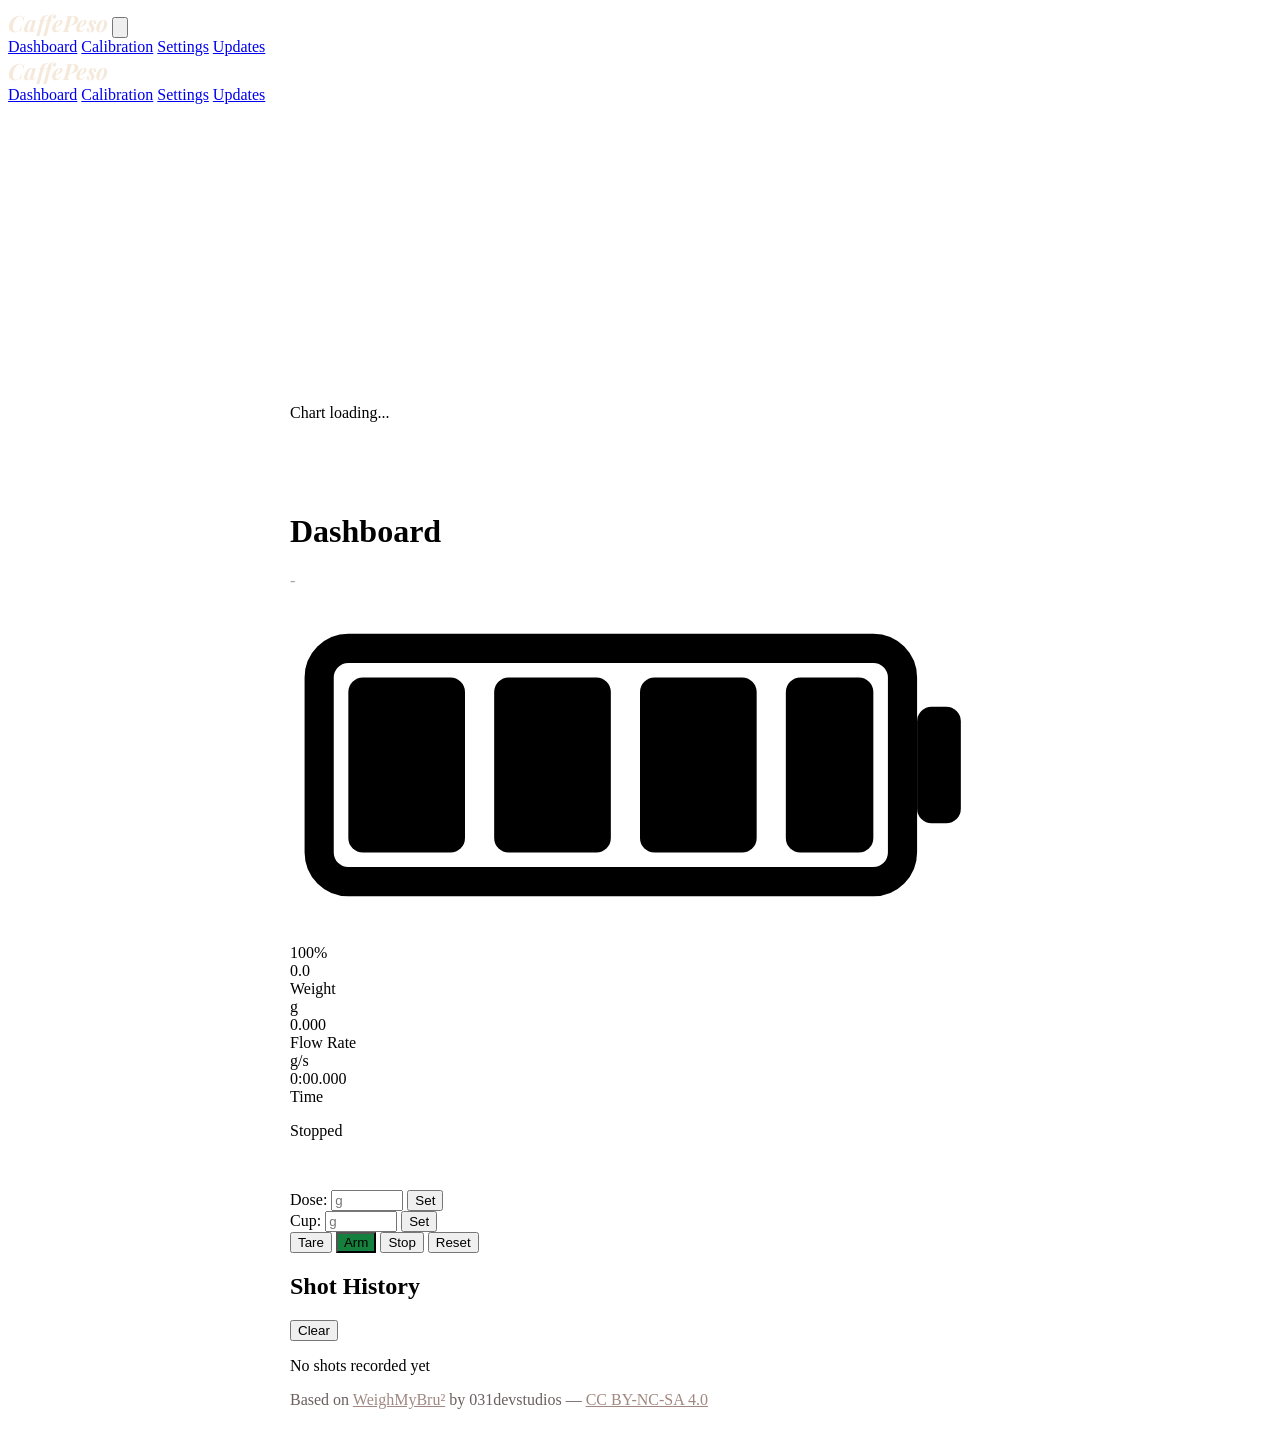
==== data/index.html @ 2f8da160 "Revert service worker — breaks PWA install over HTTP Service worker registration fails silently over" ====
<!DOCTYPE html>
<html lang="en" class="dark">
<head>
  <meta charset="UTF-8">
  <meta name="viewport" content="width=device-width, initial-scale=1" />
  <title>CaffePeso</title>
  <link rel="icon" type="image/png" href="/favicon.png">
  <link rel="manifest" href="/manifest.json">
  <meta name="theme-color" content="#197C28">
  <meta name="apple-mobile-web-app-capable" content="yes">
  <meta name="apple-mobile-web-app-status-bar-style" content="black-translucent">
  <meta name="apple-mobile-web-app-title" content="CaffePeso">
  <link rel="apple-touch-icon" href="/icon-maskable.png">
  <link rel="stylesheet" href="/output.css">
  <script src="/js/alpine.min.js" defer></script>
  <script src="/chart.min.js"></script>
  <link rel="stylesheet" href="/css/all.min.css">
  <link rel="stylesheet" href="/css/theme.css">
  <link rel="preconnect" href="https://fonts.googleapis.com" crossorigin>
  <link href="https://fonts.googleapis.com/css2?family=Playfair+Display:ital,wght@1,700&display=swap" rel="stylesheet" media="print" onload="this.media='all'">
  <style>
    .caffepeso-title {
      font-family: 'Playfair Display', serif;
      font-size: clamp(1rem, 2.5vmin, 1.8rem);
      font-weight: 700;
      font-style: italic;
      color: #f5e9dc;
      text-decoration: none;
    }
  </style>

  <!-- RESPONSIVE LAYOUT CSS -->
  <style>
    html, body { overflow-x: hidden; max-width: 100%; }
    /* Desktop: Your exact pixel control (768px and up) */
    @media (min-width: 768px) {
      .graph-container-responsive {
        width: 700px !important;
        height: 300px !important;
        margin: 20px auto 0 auto !important;
      }
      .dashboard-container-responsive {
        width: 700px !important;
        margin: 8px auto 0 auto !important;
      }
      .graph-canvas-responsive {
        width: 660px !important;
        height: 260px !important;
      }
    }
    
    /* Push content below the fixed mobile nav bar */
    @media (max-width: 767px) {
      .content-wrapper {
        padding-top: 60px;
      }
    }

    /* Mobile: all screens under 768px (phones + tablets in portrait) */
    @media (max-width: 767px) {
      .graph-container-responsive {
        width: 95% !important;
        height: 220px !important;
        margin: 0 auto !important;
        padding: 12px !important;
      }
      .dashboard-container-responsive {
        width: 95% !important;
        margin: 8px auto 0 auto !important;
        padding: 12px !important;
      }
      .graph-canvas-responsive {
        width: 100% !important;
        height: 180px !important;
      }
    }
    
    /* Mobile Landscape */
    @media (max-width: 767px) and (orientation: landscape) {
      .graph-container-responsive {
        width: 90% !important;
        height: 180px !important;
        margin: 0 auto !important;
      }
      .graph-canvas-responsive {
        width: 100% !important;
        max-width: 420px !important;
        height: 160px !important; /* Taller canvas for landscape */
      }
      .dashboard-container-responsive {
        padding: 10px !important; /* Reduced padding to save space */
      }
    }
  </style>
  <style>
    #toast { transition: opacity 0.3s ease; }
    #shotTable th, #shotTable td { text-align: right; padding: 4px 6px; }
    #shotTable th:first-child, #shotTable td:first-child { text-align: left; }
  </style>
</head>
<body class="bg-black-background text-white font-sans min-h-screen">
  <div id="toast" style="position:fixed;bottom:1.5rem;left:50%;transform:translateX(-50%);opacity:0;pointer-events:none;z-index:9999;"
       class="bg-gray-700 text-white text-sm px-5 py-2 rounded-full shadow-lg"></div>

  <!-- Mobile Navigation (Hidden by default, shown on mobile) -->
  <div @click.away="open = false" class="md:hidden fixed top-0 left-0 right-0 z-50 bg-black-discord" x-data="{ open: false }">
    <div class="flex justify-between items-center px-4 py-3">
      <a href="#" class="caffepeso-title">CaffePeso</a>
      <button class="focus:outline-none" @click="open = !open">
        <svg fill="currentColor" viewBox="0 0 20 20" class="w-6 h-6">
          <path x-show="!open" fill-rule="evenodd" d="M3 5a1 1 0 011-1h12a1 1 0 110 2H4a1 1 0 01-1-1zM3 10a1 1 0 011-1h12a1 1 0 110 2H4a1 1 0 01-1-1zM9 15a1 1 0 011-1h6a1 1 0 110 2h-6a1 1 0 01-1-1z" clip-rule="evenodd"></path>
          <path x-show="open" fill-rule="evenodd" d="M4.293 4.293a1 1 0 011.414 0L10 8.586l4.293-4.293a1 1 0 111.414 1.414L11.414 10l4.293 4.293a1 1 0 01-1.414 1.414L10 11.414l-4.293 4.293a1 1 0 01-1.414-1.414L8.586 10 4.293 5.707a1 1 0 010-1.414z" clip-rule="evenodd"></path>
        </svg>
      </button>
    </div>
    <nav :class="{'block': open, 'hidden': !open}" class="px-4 pb-4 bg-black-discord">
      <a class="block px-4 py-2 mt-2 text-sm font-semibold text-stone-50 bg-black-select rounded-lg" href="/"><i class="fa fa-tachometer mr-2" style="color: rgb(71, 168, 100);"></i>Dashboard</a>
      <a class="block px-4 py-2 mt-2 text-sm font-semibold text-gray-400 bg-transparent rounded-lg hover:text-stone-50 hover:bg-black-hover" href="/calibration.html"><i class="fa fa-balance-scale mr-2" style="color: rgb(71, 168, 100);"></i>Calibration</a>
      <a class="block px-4 py-2 mt-2 text-sm font-semibold text-gray-400 bg-transparent rounded-lg hover:text-stone-50 hover:bg-black-hover" href="/settings.html"><i class="fa fa-cogs mr-2" style="color: rgb(71, 168, 100);"></i>Settings</a>
      <a class="block px-4 py-2 mt-2 text-sm font-semibold text-gray-400 bg-transparent rounded-lg hover:text-stone-50 hover:bg-black-hover" href="/updates.html"><i class="fa fa-upload mr-2" style="color: rgb(71, 168, 100);"></i>Updates</a>
    </nav>
  </div>

  <!-- Desktop Navigation (Fixed sidebar) -->
  <div class="hidden md:flex md:flex-col md:w-64 md:fixed md:left-0 md:top-0 md:h-full bg-black-discord">
    <div class="px-8 py-4">
      <a href="#" class="caffepeso-title">CaffePeso</a>
    </div>
    <nav class="flex-grow px-4 pb-4">
      <a class="block px-4 py-2 mt-2 text-sm font-semibold text-stone-50 bg-black-select rounded-lg" href="/"><i class="fa fa-tachometer mr-2" style="color: rgb(71, 168, 100);"></i>Dashboard</a>
      <a class="block px-4 py-2 mt-2 text-sm font-semibold text-gray-400 bg-transparent rounded-lg hover:text-stone-50 hover:bg-black-hover" href="/calibration.html"><i class="fa fa-balance-scale mr-2" style="color: rgb(71, 168, 100);"></i>Calibration</a>
      <a class="block px-4 py-2 mt-2 text-sm font-semibold text-gray-400 bg-transparent rounded-lg hover:text-stone-50 hover:bg-black-hover" href="/settings.html"><i class="fa fa-cogs mr-2" style="color: rgb(71, 168, 100);"></i>Settings</a>
      <a class="block px-4 py-2 mt-2 text-sm font-semibold text-gray-400 bg-transparent rounded-lg hover:text-stone-50 hover:bg-black-hover" href="/updates.html"><i class="fa fa-upload mr-2" style="color: rgb(71, 168, 100);"></i>Updates</a>
    </nav>
  </div>

  <!-- Content Layout - Graph Above Main Container -->
  <div class="flex flex-col content-wrapper">
    <!-- GRAPH CONTAINER - RESPONSIVE DESIGN -->
    <!-- Desktop: 400px×250px | Tablet: 350px×220px | Mobile: 95%×200px -->
    <div style="width: 400px; height: 250px; padding: 20px; margin: 20px auto 0 280px;" class="graph-container-responsive bg-black-select rounded-xl">
      <div style="width: 100%; height: 100%;" class="bg-gray-900 rounded-lg">
        <!-- GRAPH CANVAS - RESPONSIVE SIZING -->
        <!-- Desktop: 360×210px | Tablet: 310×180px | Mobile: 280×170px -->
        <canvas id="weightFlowChart" width="360" height="210" class="graph-canvas-responsive" style="display: block !important; margin: auto; border: none !important; outline: none !important;"></canvas>
        <div id="chartError" class="hidden text-center text-gray-400 text-sm pt-32">
          Chart loading...
        </div>
      </div>
    </div>
    <!-- DASHBOARD CONTAINER - RESPONSIVE DESIGN -->
    <!-- Desktop: 700px | Tablet: 90% | Mobile: 95% -->
    <div style="width: 700px; padding: 20px; margin: 8px auto 0 280px;" class="dashboard-container-responsive bg-black-select rounded-xl space-y-4">
    <!-- Header with Title and Icons -->
    <div class="flex justify-between items-center">
      <h1 class="text-xl font-semibold">Dashboard</h1>
      <div class="flex items-center" style="gap: 12px;">
        <!-- WiFi signal strength indicator -->
        <div id="wifiStatus" class="flex items-center" title="WiFi Signal Strength">
          <i id="wifiIcon" class="fa fa-wifi" style="font-size: 14px; color: #9ca3af;"></i>
          <span id="wifiSignalText" class="text-xs ml-1" style="color: #9ca3af;">-</span>
        </div>
        <!-- Bluetooth signal strength indicator -->
        <div id="bluetoothSignalStatus" class="flex items-center" title="Bluetooth Connection Status">
          <i id="bluetoothIcon" class="fa fa-bluetooth" style="font-size: 14px; color: #9ca3af;"></i>
        </div>
        <!-- Scale connection status -->
        <div class="flex items-center" title="Scale Status">
          <i id="scaleStatus" class="fa fa-balance-scale" style="font-size: 14px; color: #22c55e;"></i>
        </div>
        <!-- Phone-style battery indicator -->
        <div id="batteryStatus" class="flex items-center space-x-1">
          <!-- Battery icon with Font Awesome as backup -->
          <i class="fa fa-battery-three-quarters" id="batteryIconFA" style="font-size: 14px; color: #22c55e; display: none;"></i>
          <!-- Custom SVG battery icon (primary) -->
          <svg class="w-6 h-3" viewBox="0 0 24 12" fill="none">
            <!-- Battery body -->
            <rect x="1" y="2" width="20" height="8" rx="1" stroke="currentColor" stroke-width="1" fill="none"/>
            <!-- Battery tip -->
            <rect x="21.5" y="4" width="1.5" height="4" rx="0.5" fill="currentColor"/>
            <!-- Battery segments (filled based on battery level) -->
            <rect id="batterySegment1" x="2" y="3" width="4" height="6" rx="0.5" fill="currentColor"/>
            <rect id="batterySegment2" x="7" y="3" width="4" height="6" rx="0.5" fill="currentColor"/>
            <rect id="batterySegment3" x="12" y="3" width="4" height="6" rx="0.5" fill="currentColor"/>
            <rect id="batterySegment4" x="17" y="3" width="3" height="6" rx="0.5" fill="currentColor"/>
          </svg>
          <span id="batteryPercentage" class="text-sm font-medium">100%</span>
        </div>
      </div>
    </div>

    <!-- Compact Metrics Grid -->
    <div class="grid grid-cols-3 text-center text-base font-medium">
      <div>
        <div id="weight" class="text-2xl font-bold">0.0</div>
        <div class="text-xs text-gray-300">Weight<br/><span class="text-xs">g</span></div>
      </div>
      <div>
        <div id="flowrate" class="text-2xl font-bold">0.000</div>
        <div class="text-xs text-gray-300">Flow Rate<br/><span class="text-xs">g/s</span></div>
      </div>
      <div>
        <div id="timer" class="text-2xl font-bold">0:00.000</div>
        <div class="text-xs text-gray-300">Time</div>
      </div>
    </div>

    <!-- Timer Status -->
    <div class="text-center">
      <p class="text-sm text-gray-400" id="timerStatus">Stopped</p>
      <p class="text-sm text-amber-400 font-semibold" id="armedIndicator" style="display:none;">&#9679; Armed — waiting for drip</p>
      <p class="text-sm text-blue-400" id="avgFlowRate" style="display: none;"></p>
      <p class="text-sm text-green-400" id="brewRatio" style="visibility: hidden;">&nbsp;</p>
    </div>

    <!-- Dose entry -->
    <div class="flex items-center gap-2 justify-center">
      <label class="text-sm text-gray-400">Dose:</label>
      <input type="number" id="doseInput" step="0.1" min="0" max="100" placeholder="g"
             class="w-20 px-2 py-1 rounded text-black text-sm" />
      <button onclick="saveDose()" class="bg-gray-600 hover:bg-button-green active:bg-green-900 text-white px-3 py-1 rounded text-sm">Set</button>
      <span id="doseMessage" class="text-xs text-green-400"></span>
    </div>
    <p id="doseHint" class="text-xs text-amber-400 text-center mt-1" style="display:none;">Set dose for live ratio &amp; shot history</p>

    <!-- Cup weight entry (for auto re-arm) -->
    <div class="flex items-center gap-2 justify-center mt-1">
      <label class="text-sm text-gray-400">Cup:</label>
      <input type="number" id="cupWeightInput" step="0.1" min="5" max="500" placeholder="g"
             class="w-20 px-2 py-1 rounded text-black text-sm" />
      <button onclick="saveCupWeight()" class="bg-gray-600 hover:bg-button-green active:bg-green-900 text-white px-3 py-1 rounded text-sm">Set</button>
      <span id="cupWeightMessage" class="text-xs text-green-400"></span>
    </div>
    <p id="cupWeightHint" class="text-xs text-amber-400 text-center mt-1" style="display:none;">Set cup weight to enable auto re-arm</p>

    <!-- Action Buttons -->
    <div class="grid grid-cols-2 gap-2 mt-2">
      <button onclick="tareScale()" class="bg-gray-700 hover:bg-gray-600 py-2 rounded-lg text-sm font-semibold">
        Tare
      </button>
      <button id="armBtn" onclick="toggleArm()" class="text-white font-bold py-2 rounded-lg text-sm" style="background:#15803d;">
        Arm
      </button>
      <button onclick="stopTimer()" class="bg-red-600 hover:bg-red-700 text-white font-bold py-2 rounded-lg text-sm">
        <i class="fa fa-stop mr-1"></i>Stop
      </button>
      <button onclick="resetTimer()" class="bg-yellow-600 hover:bg-yellow-700 text-white font-bold py-2 rounded-lg text-sm">
        <i class="fa fa-undo mr-1"></i>Reset
      </button>
    </div>

    <!-- Shot History -->
    <div class="mt-4">
      <div class="flex justify-between items-center mb-2">
        <h2 class="text-sm font-semibold text-gray-300">Shot History</h2>
        <button onclick="clearShotHistory()" class="text-xs text-gray-500 hover:text-red-400">Clear</button>
      </div>
      <div id="shotHistoryContainer">
        <p class="text-xs text-gray-500 text-center" id="noShotsMsg">No shots recorded yet</p>
        <table id="shotTable" class="w-full text-xs" style="display:none; border-collapse:collapse;">
          <thead>
            <tr class="text-gray-400 border-b border-gray-700">
              <th class="py-1 text-left">#</th>
              <th class="py-1 text-right">Dose</th>
              <th class="py-1 text-right">Yield</th>
              <th class="py-1 text-right">Time</th>
              <th class="py-1 text-right">Ratio</th>
            </tr>
          </thead>
          <tbody id="shotTableBody"></tbody>
        </table>
      </div>
    </div>
    
    <!-- Status -->
    <div class="text-center">
    </div>
    <p class="text-center text-xs mt-2 mb-2" style="color:#6b5f5f;">Based on <a href="https://github.com/031devstudios/weighmybru2" style="color:#a08880;">WeighMyBru²</a> by 031devstudios &mdash; <a href="https://creativecommons.org/licenses/by-nc-sa/4.0/" style="color:#a08880;">CC BY-NC-SA 4.0</a></p>
  </div>
  </div>

<script>
  let decimalPlaces = 1;

  // Load persisted dose weight on startup
  fetch('/api/dose').then(r => r.json()).then(d => {
    if (d.dose_weight > 0) {
      document.getElementById('doseInput').value = d.dose_weight;
    } else {
      document.getElementById('doseHint').style.display = 'block';
    }
  }).catch(() => {});

  // Load persisted cup weight on startup
  fetch('/api/cup-weight').then(r => r.json()).then(d => {
    if (d.cup_weight > 0) {
      document.getElementById('cupWeightInput').value = d.cup_weight;
    } else {
      document.getElementById('cupWeightHint').style.display = 'block';
    }
  }).catch(() => {});

  async function saveCupWeight() {
    const val = document.getElementById('cupWeightInput').value;
    const msg = document.getElementById('cupWeightMessage');
    try {
      await fetch('/api/cup-weight', { method: 'POST',
        headers: {'Content-Type': 'application/x-www-form-urlencoded'},
        body: 'weight=' + val });
      msg.textContent = '✓';
      document.getElementById('cupWeightHint').style.display = parseFloat(val) > 0 ? 'none' : 'block';
      setTimeout(() => { msg.textContent = ''; }, 2000);
    } catch(e) { msg.textContent = '✗'; }
  }

  async function toggleArm() {
    const btn = document.getElementById('armBtn');
    const armed = btn.dataset.armed === 'true';
    await fetch(armed ? '/api/disarm' : '/api/arm', { method: 'POST' }).catch(() => {});
  }

  async function saveDose() {
    const val = document.getElementById('doseInput').value;
    const msg = document.getElementById('doseMessage');
    try {
      await fetch('/api/dose', { method: 'POST',
        headers: {'Content-Type': 'application/x-www-form-urlencoded'},
        body: 'dose_weight=' + val });
      msg.textContent = '✓';
      document.getElementById('doseHint').style.display = parseFloat(val) > 0 ? 'none' : 'block';
      setTimeout(() => { msg.textContent = ''; }, 2000);
    } catch(e) { msg.textContent = '✗'; }
  }
  
  // Chart.js configuration and data
  let weightFlowChart;
  let chartData = {
    weight: [],
    flowrate: [],
    time: []
  };
  let maxDataPoints = 1200; // Keep last 1200 data points (2 minutes at 10Hz)
  
  // Graph recording control - follows timer state
  let isGraphRecording = false;
  
  // Initialize Chart.js when page loads
  function initializeChart() {
    console.log('Initializing chart...');
    
    // Check if Chart.js is loaded
    if (typeof Chart === 'undefined') {
      console.error('Chart.js not loaded!');
      return;
    }
    
    const canvas = document.getElementById('weightFlowChart');
    if (!canvas) {
      console.error('Chart canvas not found!');
      return;
    }
    
    console.log('Canvas found, creating chart...');
    const ctx = canvas.getContext('2d');
    
    try {
      weightFlowChart = new Chart(ctx, {
      type: 'line',
      data: {
        labels: [], // Time labels
        datasets: [{
          label: 'Weight (g)',
          data: [],
          borderColor: '#22c55e', // Green for weight
          backgroundColor: 'rgba(34, 197, 94, 0.1)',
          borderWidth: 2,
          fill: false,
          yAxisID: 'y',
          pointRadius: 0, // No points for smoother look
          tension: 0.1 // Slight curve for smooth line
        }, {
          label: 'Flow Rate (g/s)',
          data: [],
          borderColor: '#3b82f6', // Blue for flow rate
          backgroundColor: 'rgba(59, 130, 246, 0.1)',
          borderWidth: 2,
          fill: false,
          yAxisID: 'y1',
          pointRadius: 0, // No points for smoother look
          tension: 0.1 // Slight curve for smooth line
        }]
      },
      options: {
        responsive: false,
        maintainAspectRatio: false,
        layout: {
          padding: 5
        },
        interaction: {
          intersect: false,
          mode: 'index'
        },
        plugins: {
          legend: {
            display: true,
            position: 'top',
            labels: {
              color: '#d1d5db', // Light gray text
              font: {
                size: 14,
                weight: 'bold'
              },
              usePointStyle: true,
              pointStyle: 'line',
              padding: 20
            }
          },
          tooltip: {
            backgroundColor: 'rgba(0, 0, 0, 0.8)',
            titleColor: '#ffffff',
            bodyColor: '#ffffff',
            borderColor: '#374151',
            borderWidth: 1
          }
        },
        scales: {
          x: {
            display: true,
            title: {
              display: false
            },
            grid: {
              color: '#374151'
            },
            ticks: {
              color: '#9ca3af',
              font: {
                size: 12
              },
              maxTicksLimit: 10
            }
          },
          y: {
            type: 'linear',
            display: true,
            position: 'left',
            title: {
              display: true,
              text: 'Weight (g)',
              color: '#22c55e',
              font: {
                size: 14,
                weight: 'bold'
              }
            },
            grid: {
              color: '#374151'
            },
            ticks: {
              color: '#22c55e',
              font: {
                size: 12,
                weight: 'bold'
              }
            }
          },
          y1: {
            type: 'linear',
            display: true,
            position: 'right',
            title: {
              display: true,
              text: 'Flow Rate (g/s)',
              color: '#3b82f6',  
              font: {
                size: 14,
                weight: 'bold'
              }
            },
            grid: {
              drawOnChartArea: false
            },
            ticks: {
              color: '#3b82f6',
              font: {
                size: 12,
                weight: 'bold'
              }
            }
          }
        },
        animation: {
          duration: 0 // Disable animations for real-time updates
        }
      }
    });
    
    // Responsive canvas sizing function - simplified to work with CSS
    function updateCanvasSize() {
      const canvas = document.getElementById('weightFlowChart');
      if (!canvas) return;
      
      const screenWidth = window.innerWidth;
      
      // Force chart to resize and let CSS handle the container sizing
      if (weightFlowChart) {
        weightFlowChart.resize();
        console.log('Chart resized for screen width:', screenWidth);
      }
    }
    
    // Force chart to use container size and setup responsive behavior
    if (weightFlowChart) {
      setTimeout(() => {
        updateCanvasSize();
        
        // Listen for multiple resize and orientation events
        window.addEventListener('resize', () => {
          console.log('Window resize detected');
          setTimeout(updateCanvasSize, 100); // Small delay for orientation changes
        });
        
        // Listen specifically for orientation changes
        window.addEventListener('orientationchange', () => {
          console.log('Orientation change detected');
          setTimeout(updateCanvasSize, 200); // Longer delay for orientation
        });
        
        // Screen orientation API if available
        if (screen.orientation) {
          screen.orientation.addEventListener('change', () => {
            console.log('Screen orientation API change detected');
            setTimeout(updateCanvasSize, 200);
          });
        }
        
      }, 100);
    }
    
    console.log('Chart created successfully!');
    } catch (error) {
      console.error('Error creating chart:', error);
    }
  }
  
  // Try to initialize chart when DOM is ready
  document.addEventListener('DOMContentLoaded', initializeChart);
  
  // Fallback: try again after a short delay if first attempt fails
  setTimeout(function() {
    if (!weightFlowChart) {
      console.log('Chart not initialized, trying again...');
      initializeChart();
    }
  }, 1000);
  
  // Show error if chart still not working after 3 seconds
  setTimeout(function() {
    if (!weightFlowChart) {
      console.error('Chart failed to initialize after multiple attempts');
      const errorDiv = document.getElementById('chartError');
      if (errorDiv) {
        errorDiv.textContent = 'Chart loading failed. Check console for errors.';
        errorDiv.classList.remove('hidden');
        document.getElementById('weightFlowChart').style.display = 'none';
      }
    }
  }, 3000);
  
  // Function to clear chart data
  function clearChartData() {
    try {
      // Clear all data arrays
      chartData.weight = [];
      chartData.flowrate = [];
      chartData.time = [];
      
      // Update chart to show empty state
      if (weightFlowChart) {
        weightFlowChart.data.labels = [];
        weightFlowChart.data.datasets[0].data = [];
        weightFlowChart.data.datasets[1].data = [];
        weightFlowChart.update('none');
        console.log('Chart data cleared');
      }
    } catch (error) {
      console.error('Error clearing chart data:', error);
    }
  }
  
  // Function to add data to chart
  function addChartData(weight, flowrate, timestamp) {
    // Only add data to chart if graph is recording (timer is running)
    if (!isGraphRecording) {
      return; // Exit early if not recording
    }
    
    try {
      const timeLabel = new Date(timestamp).toLocaleTimeString('en-US', { 
        hour12: false, 
        minute: '2-digit', 
        second: '2-digit' 
      });
      
      // Add new data
      chartData.weight.push(weight);
      chartData.flowrate.push(flowrate);
      chartData.time.push(timeLabel);
      
      // Remove old data if we have too many points
      if (chartData.weight.length > maxDataPoints) {
        chartData.weight.shift();
        chartData.flowrate.shift();
        chartData.time.shift();
      }
      
      // Update chart
      if (weightFlowChart) {
        weightFlowChart.data.labels = [...chartData.time];
        weightFlowChart.data.datasets[0].data = [...chartData.weight];
        weightFlowChart.data.datasets[1].data = [...chartData.flowrate];
        weightFlowChart.update('none'); // No animation for smooth real-time updates
      } else {
        console.log('Chart not initialized yet, data:', weight, flowrate);
      }
    } catch (error) {
      console.error('Error updating chart data:', error);
    }
  }

  function showToast(msg, duration = 2000) {
    const t = document.getElementById('toast');
    t.textContent = msg;
    t.style.opacity = '1';
    clearTimeout(t._timer);
    t._timer = setTimeout(() => { t.style.opacity = '0'; }, duration);
  }

  function tareScale() {
    fetch('/api/tare', { method: 'POST' })
      .then(response => response.text())
      .then(() => {
        showToast('Scale tared');
        document.getElementById('avgFlowRate').style.display = 'none';
      })
      .catch(() => showToast('Tare failed'));
  }

  function startTimer() {
    fetch('/api/timer/start', { method: 'POST' })
      .then(response => response.text())
      .then(data => {
        console.log("Timer started:", data);
        // Start graph recording when timer starts
        isGraphRecording = true;
        console.log("Graph recording started");
      })
      .catch(err => console.error("Timer start failed:", err));
  }

  function stopTimer() {
    fetch('/api/timer/stop', { method: 'POST' })
      .then(response => response.text())
      .then(data => {
        console.log("Timer stopped:", data);
        // Stop graph recording when timer stops
        isGraphRecording = false;
        console.log("Graph recording stopped");
      })
      .catch(err => console.error("Timer stop failed:", err));
  }

  function resetTimer() {
    fetch('/api/timer/reset', { method: 'POST' })
      .then(response => response.text())
      .then(data => {
        console.log("Timer reset:", data);
        // Reset graph when timer resets
        isGraphRecording = false;
        clearChartData();
        console.log("Graph cleared and recording stopped");
      })
      .catch(err => console.error("Timer reset failed:", err));
  }

  function updateWeight() {
    // Use combined endpoint for better performance
    fetch('/api/dashboard')
      .then(response => response.json())
      .then(data => {
        let weight = parseFloat(data.weight);
        let flowrate = parseFloat(data.flowrate);
        
        if (isNaN(weight)) weight = 0;
        if (isNaN(flowrate)) flowrate = 0;
        
        document.getElementById('weight').innerText = weight.toFixed(decimalPlaces);
        document.getElementById('flowrate').innerText = flowrate.toFixed(1);
        
        // Add data to real-time chart
        addChartData(weight, flowrate, Date.now());
        
        // Update scale connection status
        const scaleStatus = document.getElementById('scaleStatus');
        if (data.scale_connected) {
          scaleStatus.style.color = '#22c55e';
          scaleStatus.parentElement.title = 'Scale Connected';
        } else {
          scaleStatus.style.color = '#ef4444';
          scaleStatus.parentElement.title = 'Scale Disconnected';
        }
        
        // Update battery status indicator
        if (data.battery_percentage !== undefined) {
          const batteryPercentage = document.getElementById('batteryPercentage');
          const batteryStatus = document.getElementById('batteryStatus');
          const segment1 = document.getElementById('batterySegment1');
          const segment2 = document.getElementById('batterySegment2');
          const segment3 = document.getElementById('batterySegment3');
          const segment4 = document.getElementById('batterySegment4');
          
          batteryPercentage.innerText = data.battery_percentage + '%';
          
          // Calculate segments based on percentage (0-4 segments)
          let activeSegments = 0;
          if (data.battery_percentage >= 25) activeSegments = 1;
          if (data.battery_percentage >= 50) activeSegments = 2;
          if (data.battery_percentage >= 75) activeSegments = 3;
          if (data.battery_percentage >= 90) activeSegments = 4;
          
          // Update segments visibility with smooth fade
          segment1.style.opacity = activeSegments >= 1 ? '1' : '0.3';
          segment2.style.opacity = activeSegments >= 2 ? '1' : '0.3';
          segment3.style.opacity = activeSegments >= 3 ? '1' : '0.3';
          segment4.style.opacity = activeSegments >= 4 ? '1' : '0.3';
          
          // Color code based on battery level
          let batteryColor = '#22c55e'; // green
          if (data.battery_critical) {
            batteryColor = '#ef4444'; // red
          } else if (data.battery_low) {
            batteryColor = '#f59e0b'; // orange/yellow
          }
          
          // Apply color to battery elements
          batteryStatus.style.color = batteryColor;
          segment1.style.fill = activeSegments >= 1 ? batteryColor : 'rgba(107, 114, 128, 0.5)';
          segment2.style.fill = activeSegments >= 2 ? batteryColor : 'rgba(107, 114, 128, 0.5)';
          segment3.style.fill = activeSegments >= 3 ? batteryColor : 'rgba(107, 114, 128, 0.5)';
          segment4.style.fill = activeSegments >= 4 ? batteryColor : 'rgba(107, 114, 128, 0.5)';
        }
        
        // Update signal strength indicators
        updateSignalStrength(data);
        
        // Update timer display
        if (data.timer_display) {
          document.getElementById('timer').innerText = data.timer_display;
          document.getElementById('timerStatus').innerText = data.timer_running ? 'Running' : 'Stopped';
          
          // Sync graph recording state with server timer state
          const previousRecordingState = isGraphRecording;
          isGraphRecording = data.timer_running;
          
          // If timer state changed, log it
          if (previousRecordingState !== isGraphRecording) {
            console.log(`Graph recording ${isGraphRecording ? 'started' : 'stopped'} (synced with server timer)`);
          }
          
          // Color code timer based on status
          const timerElement = document.getElementById('timer');
          timerElement.className = 'text-3xl font-bold ' + (data.timer_running ? 'text-green-400' : 'text-white');
          
          // Show timer average flow rate when timer is stopped and average is available
          const avgFlowRateElement = document.getElementById('avgFlowRate');
          if (!data.timer_running && data.timer_avg_flowrate !== null && data.timer_avg_flowrate > 0) {
            avgFlowRateElement.innerText = `Avg Flow Rate: ${data.timer_avg_flowrate.toFixed(2)} g/s`;
            avgFlowRateElement.style.display = 'block';
          } else if (data.timer_running) {
            avgFlowRateElement.style.display = 'none';
          }

          // Sync dose and cup weight fields from device (skip if field has focus)
          const doseEl = document.getElementById('doseInput');
          if (document.activeElement !== doseEl && data.dose_weight !== undefined) {
            const serverDose = parseFloat(data.dose_weight);
            if (serverDose > 0) {
              doseEl.value = serverDose;
              document.getElementById('doseHint').style.display = 'none';
            }
          }
          const cupEl = document.getElementById('cupWeightInput');
          if (document.activeElement !== cupEl && data.cup_weight !== undefined) {
            const serverCup = parseFloat(data.cup_weight);
            if (serverCup > 0) {
              cupEl.value = serverCup;
              document.getElementById('cupWeightHint').style.display = 'none';
            }
          }

          // Show brew ratio when timer is stopped and dose is set
          const ratioEl = document.getElementById('brewRatio');
          const dose = parseFloat(data.dose_weight) || parseFloat(doseEl.value) || 0;
          const yieldW = parseFloat(data.weight);
          if (!data.timer_running && dose > 0 && yieldW > 5) {
            ratioEl.innerText = `Ratio: 1:${(yieldW / dose).toFixed(1)} (${dose.toFixed(1)}g → ${yieldW.toFixed(1)}g)`;
            ratioEl.style.visibility = 'visible';
          } else {
            ratioEl.style.visibility = 'hidden';
          }

          // Target yield alert: turn weight amber when approaching target
          const weightEl = document.getElementById('weight');
          const targetRatio = parseFloat(data.target_ratio || 0);
          if (data.timer_running && dose > 0 && targetRatio > 0) {
            const alertThreshold = dose * targetRatio - 2;
            weightEl.style.color = weight >= alertThreshold ? '#f59e0b' : '';
          } else {
            weightEl.style.color = '';
          }

          // Armed indicator and Arm button state
          const armedEl = document.getElementById('armedIndicator');
          if (armedEl) armedEl.style.display = data.armed ? 'block' : 'none';
          const armBtn = document.getElementById('armBtn');
          if (armBtn) {
            armBtn.dataset.armed = data.armed ? 'true' : 'false';
            if (data.armed) {
              armBtn.textContent = 'Disarm';
              armBtn.style.background = '#d97706';
            } else {
              armBtn.textContent = 'Arm';
              armBtn.style.background = '#15803d';
            }
          }
        }
      })
      .catch(err => console.error("Dashboard fetch error:", err));
  }

  let updateTimer = setInterval(updateWeight, 100);
  updateWeight();

  // Shot history
  let lastShotCount = 0;

  function renderShotHistory(shots) {
    const table   = document.getElementById('shotTable');
    const noMsg   = document.getElementById('noShotsMsg');
    const tbody   = document.getElementById('shotTableBody');
    if (!shots || shots.length === 0) {
      table.style.display = 'none';
      noMsg.style.display = 'block';
      return;
    }
    noMsg.style.display = 'none';
    table.style.display = 'table';
    tbody.innerHTML = shots.map(s =>
      `<tr class="border-b border-gray-800">
         <td class="py-1 text-gray-400">#${s.shot}</td>
         <td class="py-1 text-right">${s.dose}g</td>
         <td class="py-1 text-right">${s.yield}g</td>
         <td class="py-1 text-right">${s.time}s</td>
         <td class="py-1 text-right">1:${s.ratio}</td>
       </tr>`
    ).join('');
    lastShotCount = shots.length;
  }

  function loadShotHistory() {
    fetch('/api/shot-history').then(r => r.json()).then(renderShotHistory).catch(() => {});
  }

  function clearShotHistory() {
    fetch('/api/shot-history', { method: 'DELETE' })
      .then(() => { renderShotHistory([]); showToast('Shot history cleared'); })
      .catch(() => showToast('Clear failed'));
  }

  loadShotHistory();

  // Refresh shot history when timer stops (detect transition)
  let prevTimerRunningForShots = false;
  const origUpdateWeight = updateWeight;
  // Patch updateWeight to also check for timer stop (shot saved)
  setInterval(() => {
    fetch('/api/shot-history').then(r => r.json()).then(shots => {
      if (shots.length !== lastShotCount) renderShotHistory(shots);
    }).catch(() => {});
  }, 5000); // poll every 5s for new shots

  // Signal strength update function
  function updateSignalStrength(data) {
    // Update WiFi icon and signal display in header
    const wifiIcon = document.getElementById('wifiIcon');
    const wifiSignalText = document.getElementById('wifiSignalText');
    
    if (data.wifi_signal_strength !== undefined && data.wifi_signal_quality !== undefined) {
      const signalStrength = data.wifi_signal_strength;
      const signalQuality = data.wifi_signal_quality;
      
      // Color code WiFi icon based on signal strength
      let wifiColor = '#9ca3af'; // Default grey
      if (signalStrength >= -50) {
        wifiColor = '#22c55e'; // Green - Excellent/Very Good
      } else if (signalStrength >= -70) {
        wifiColor = '#f59e0b'; // Orange - Good/Fair
      } else if (signalStrength >= -80) {
        wifiColor = '#ef4444'; // Red - Weak
      }
      
      wifiIcon.style.color = wifiColor;
      wifiSignalText.style.color = wifiColor;
      wifiSignalText.textContent = signalStrength + 'dBm';
    } else {
      wifiIcon.style.color = '#9ca3af';
      wifiSignalText.style.color = '#9ca3af';
      wifiSignalText.textContent = 'Off';
    }
    
    // Update Bluetooth signal display in header
    const bluetoothIcon = document.getElementById('bluetoothIcon');
    
    if (data.bluetooth_connected) {
      // Connected - make it blue
      bluetoothIcon.style.color = '#3b82f6'; // Blue
    } else {
      // Disconnected - make it grey
      bluetoothIcon.style.color = '#9ca3af'; // Grey
    }
  }

  // Load decimal setting once (no need to poll this frequently)
  fetch('/api/decimal-setting')
    .then(response => response.json())
    .then(data => {
      if (typeof data.decimals !== 'undefined') {
        decimalPlaces = parseInt(data.decimals);
      } else {
        decimalPlaces = 1;
      }
    })
    .catch(err => {
      console.error("Decimal setting fetch error:", err);
      decimalPlaces = 1; // fallback
    });
</script>

</body>
</html>
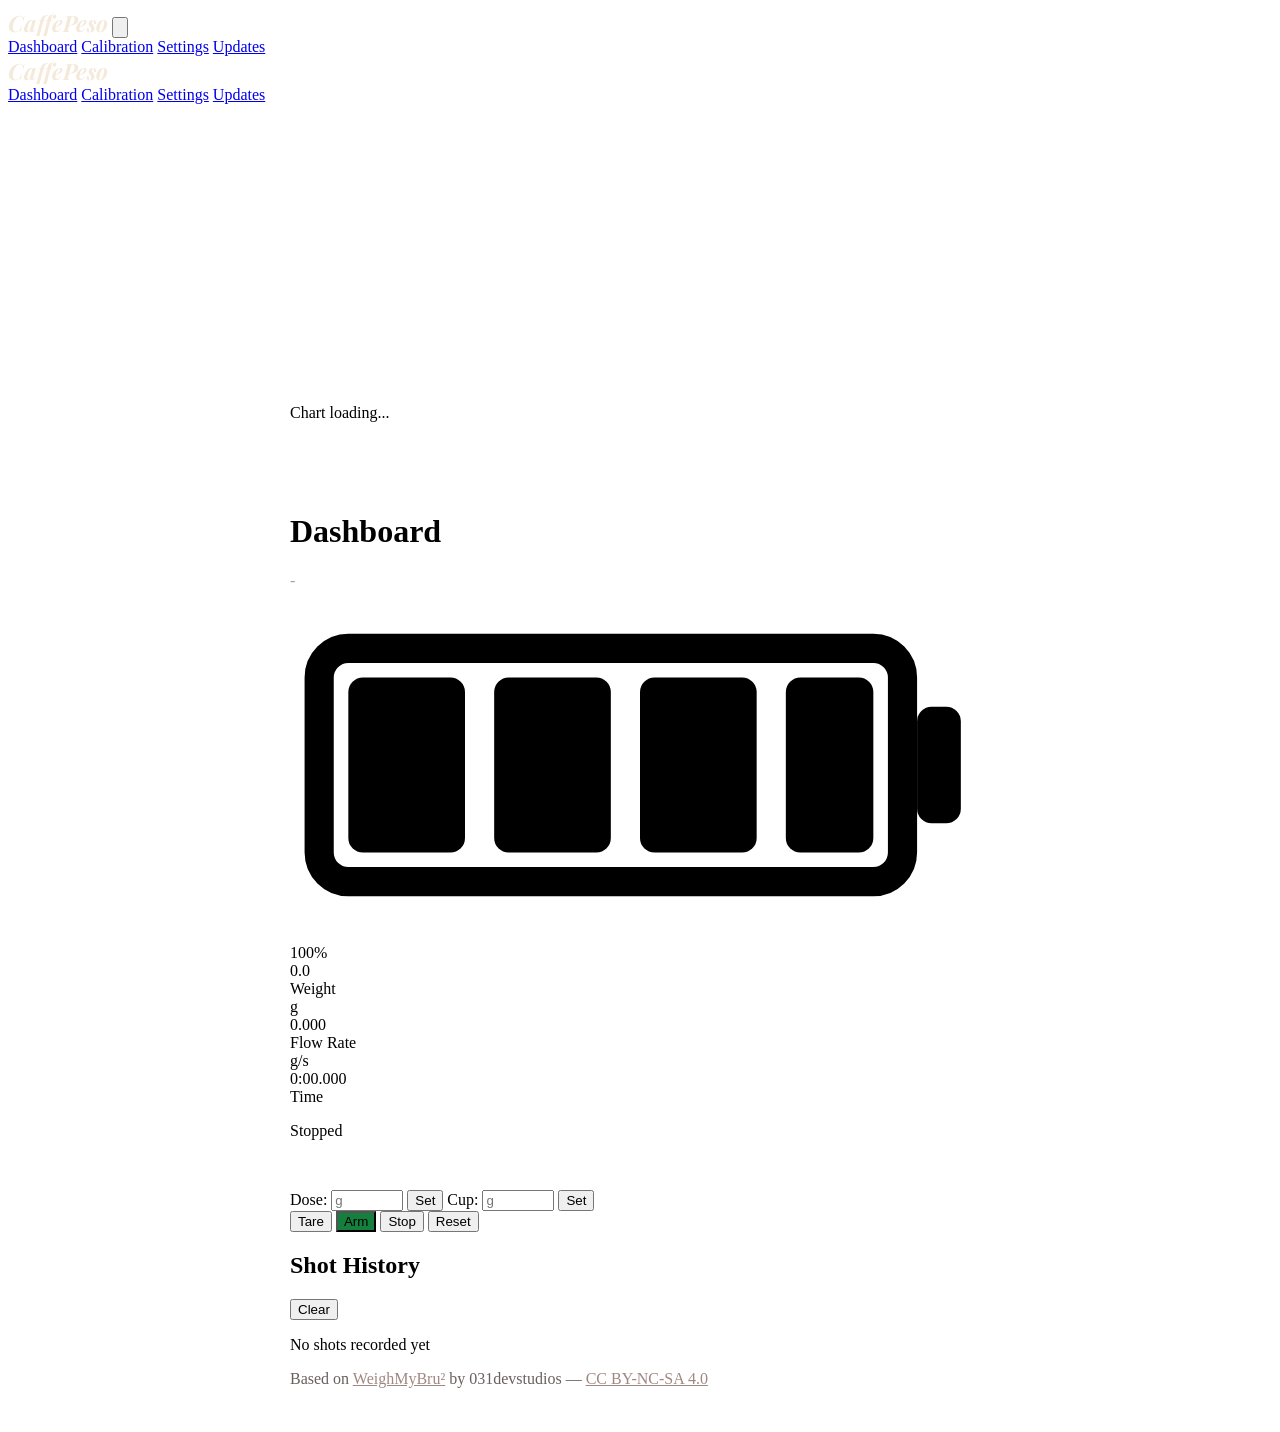
==== commit c571b8d2: "Fix dose/cup input alignment using CSS grid Use a 4-column inline-grid so labels, inputs, buttons an" ====
--- a/data/index.html
+++ b/data/index.html
@@ -213,24 +213,21 @@
       <p class="text-sm text-green-400" id="brewRatio" style="visibility: hidden;">&nbsp;</p>
     </div>
 
-    <!-- Dose entry -->
-    <div class="flex items-center gap-2 justify-center">
-      <label class="text-sm text-gray-400">Dose:</label>
+    <!-- Dose + Cup weight entries -->
+    <div class="inline-grid gap-x-2 gap-y-2 mx-auto" style="grid-template-columns: auto auto auto auto;">
+      <label class="text-sm text-gray-400 self-center text-right">Dose:</label>
       <input type="number" id="doseInput" step="0.1" min="0" max="100" placeholder="g"
              class="w-20 px-2 py-1 rounded text-black text-sm" />
       <button onclick="saveDose()" class="bg-gray-600 hover:bg-button-green active:bg-green-900 text-white px-3 py-1 rounded text-sm">Set</button>
-      <span id="doseMessage" class="text-xs text-green-400"></span>
-    </div>
-    <p id="doseHint" class="text-xs text-amber-400 text-center mt-1" style="display:none;">Set dose for live ratio &amp; shot history</p>
-
-    <!-- Cup weight entry (for auto re-arm) -->
-    <div class="flex items-center gap-2 justify-center mt-1">
-      <label class="text-sm text-gray-400">Cup:</label>
+      <span id="doseMessage" class="text-xs text-green-400 self-center"></span>
+
+      <label class="text-sm text-gray-400 self-center text-right">Cup:</label>
       <input type="number" id="cupWeightInput" step="0.1" min="5" max="500" placeholder="g"
              class="w-20 px-2 py-1 rounded text-black text-sm" />
       <button onclick="saveCupWeight()" class="bg-gray-600 hover:bg-button-green active:bg-green-900 text-white px-3 py-1 rounded text-sm">Set</button>
-      <span id="cupWeightMessage" class="text-xs text-green-400"></span>
+      <span id="cupWeightMessage" class="text-xs text-green-400 self-center"></span>
     </div>
+    <p id="doseHint" class="text-xs text-amber-400 text-center mt-1" style="display:none;">Set dose for live ratio &amp; shot history</p>
     <p id="cupWeightHint" class="text-xs text-amber-400 text-center mt-1" style="display:none;">Set cup weight to enable auto re-arm</p>
 
     <!-- Action Buttons -->
@@ -946,5 +943,13 @@
     });
 </script>
 
+<script>
+  // Unregister any broken service worker left from a previous deployment
+  if ('serviceWorker' in navigator) {
+    navigator.serviceWorker.getRegistrations().then(regs => {
+      regs.forEach(r => r.unregister());
+    });
+  }
+</script>
 </body>
 </html>
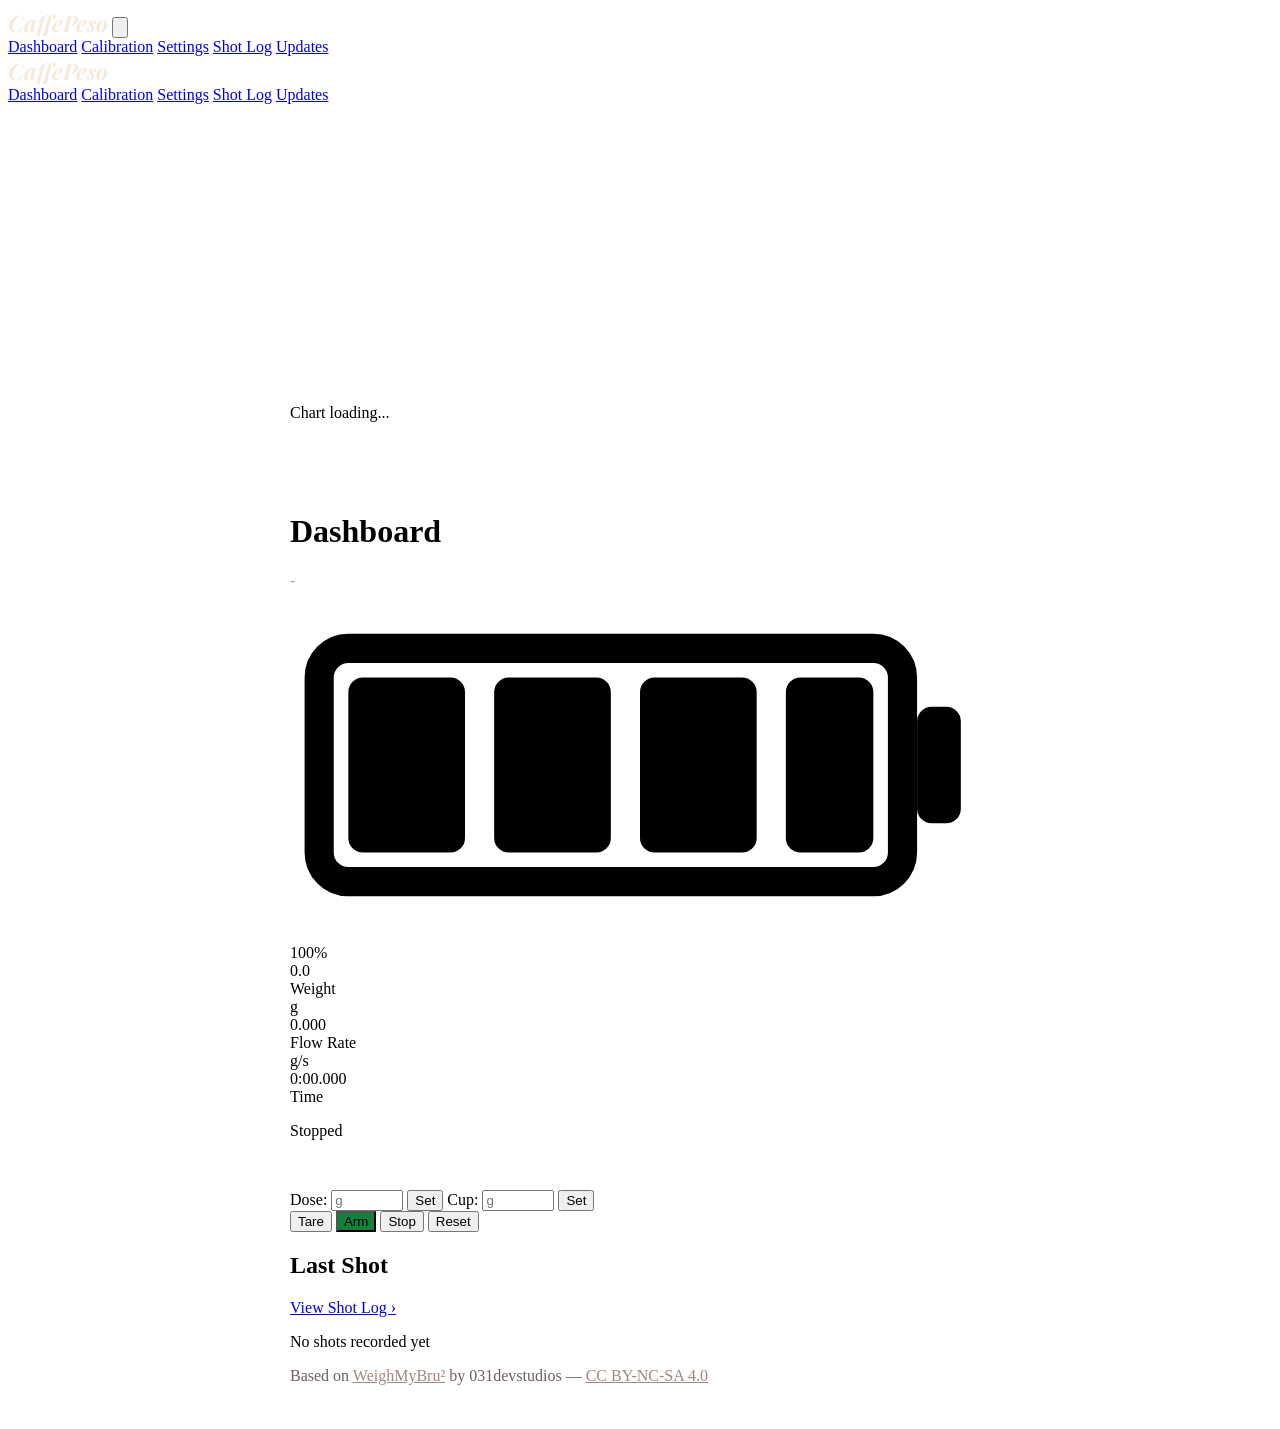
==== commit b4c693a5: "Add shot timestamps, Shot Log page, and auto-OTA from GitHub - NTP time sync on Wi-Fi connect; times" ====
--- a/data/index.html
+++ b/data/index.html
@@ -94,8 +94,9 @@
   </style>
   <style>
     #toast { transition: opacity 0.3s ease; }
-    #shotTable th, #shotTable td { text-align: right; padding: 4px 6px; }
-    #shotTable th:first-child, #shotTable td:first-child { text-align: left; }
+    #shotTable th, #shotTable td { text-align: right; padding: 6px 10px; white-space: nowrap; }
+    #shotTable th:first-child, #shotTable td:first-child,
+    #shotTable th:nth-child(2), #shotTable td:nth-child(2) { text-align: left; }
   </style>
 </head>
 <body class="bg-black-background text-white font-sans min-h-screen">
@@ -117,6 +118,7 @@
       <a class="block px-4 py-2 mt-2 text-sm font-semibold text-stone-50 bg-black-select rounded-lg" href="/"><i class="fa fa-tachometer mr-2" style="color: rgb(71, 168, 100);"></i>Dashboard</a>
       <a class="block px-4 py-2 mt-2 text-sm font-semibold text-gray-400 bg-transparent rounded-lg hover:text-stone-50 hover:bg-black-hover" href="/calibration.html"><i class="fa fa-balance-scale mr-2" style="color: rgb(71, 168, 100);"></i>Calibration</a>
       <a class="block px-4 py-2 mt-2 text-sm font-semibold text-gray-400 bg-transparent rounded-lg hover:text-stone-50 hover:bg-black-hover" href="/settings.html"><i class="fa fa-cogs mr-2" style="color: rgb(71, 168, 100);"></i>Settings</a>
+      <a class="block px-4 py-2 mt-2 text-sm font-semibold text-gray-400 bg-transparent rounded-lg hover:text-stone-50 hover:bg-black-hover" href="/history.html"><i class="fa fa-coffee mr-2" style="color: rgb(71, 168, 100);"></i>Shot Log</a>
       <a class="block px-4 py-2 mt-2 text-sm font-semibold text-gray-400 bg-transparent rounded-lg hover:text-stone-50 hover:bg-black-hover" href="/updates.html"><i class="fa fa-upload mr-2" style="color: rgb(71, 168, 100);"></i>Updates</a>
     </nav>
   </div>
@@ -130,6 +132,7 @@
       <a class="block px-4 py-2 mt-2 text-sm font-semibold text-stone-50 bg-black-select rounded-lg" href="/"><i class="fa fa-tachometer mr-2" style="color: rgb(71, 168, 100);"></i>Dashboard</a>
       <a class="block px-4 py-2 mt-2 text-sm font-semibold text-gray-400 bg-transparent rounded-lg hover:text-stone-50 hover:bg-black-hover" href="/calibration.html"><i class="fa fa-balance-scale mr-2" style="color: rgb(71, 168, 100);"></i>Calibration</a>
       <a class="block px-4 py-2 mt-2 text-sm font-semibold text-gray-400 bg-transparent rounded-lg hover:text-stone-50 hover:bg-black-hover" href="/settings.html"><i class="fa fa-cogs mr-2" style="color: rgb(71, 168, 100);"></i>Settings</a>
+      <a class="block px-4 py-2 mt-2 text-sm font-semibold text-gray-400 bg-transparent rounded-lg hover:text-stone-50 hover:bg-black-hover" href="/history.html"><i class="fa fa-coffee mr-2" style="color: rgb(71, 168, 100);"></i>Shot Log</a>
       <a class="block px-4 py-2 mt-2 text-sm font-semibold text-gray-400 bg-transparent rounded-lg hover:text-stone-50 hover:bg-black-hover" href="/updates.html"><i class="fa fa-upload mr-2" style="color: rgb(71, 168, 100);"></i>Updates</a>
     </nav>
   </div>
@@ -246,18 +249,19 @@
       </button>
     </div>
 
-    <!-- Shot History -->
+    <!-- Last Shot -->
     <div class="mt-4">
       <div class="flex justify-between items-center mb-2">
-        <h2 class="text-sm font-semibold text-gray-300">Shot History</h2>
-        <button onclick="clearShotHistory()" class="text-xs text-gray-500 hover:text-red-400">Clear</button>
+        <h2 class="text-sm font-semibold text-gray-300">Last Shot</h2>
+        <a href="/history.html" class="text-xs text-gray-500 hover:text-gray-300">View Shot Log &rsaquo;</a>
       </div>
       <div id="shotHistoryContainer">
         <p class="text-xs text-gray-500 text-center" id="noShotsMsg">No shots recorded yet</p>
-        <table id="shotTable" class="w-full text-xs" style="display:none; border-collapse:collapse;">
+        <table id="shotTable" class="w-full text-sm" style="display:none; border-collapse:collapse;">
           <thead>
             <tr class="text-gray-400 border-b border-gray-700">
               <th class="py-1 text-left">#</th>
+              <th class="py-1 text-left">When</th>
               <th class="py-1 text-right">Dose</th>
               <th class="py-1 text-right">Yield</th>
               <th class="py-1 text-right">Time</th>
@@ -340,6 +344,7 @@
   
   // Graph recording control - follows timer state
   let isGraphRecording = false;
+  let previousTimerElapsed = 0;
   
   // Initialize Chart.js when page loads
   function initializeChart() {
@@ -758,11 +763,18 @@
           // Sync graph recording state with server timer state
           const previousRecordingState = isGraphRecording;
           isGraphRecording = data.timer_running;
-          
-          // If timer state changed, log it
           if (previousRecordingState !== isGraphRecording) {
             console.log(`Graph recording ${isGraphRecording ? 'started' : 'stopped'} (synced with server timer)`);
           }
+
+          // Detect device-side timer reset (re-arm, idle reset, manual reset from device).
+          // timer_elapsed going from non-zero to zero is the unambiguous reset signal,
+          // regardless of running/paused state.
+          if (previousTimerElapsed > 0 && data.timer_elapsed === 0) {
+            clearChartData();
+            console.log('Graph cleared on device-side timer reset');
+          }
+          previousTimerElapsed = data.timer_elapsed;
           
           // Color code timer based on status
           const timerElement = document.getElementById('timer');
@@ -773,7 +785,7 @@
           if (!data.timer_running && data.timer_avg_flowrate !== null && data.timer_avg_flowrate > 0) {
             avgFlowRateElement.innerText = `Avg Flow Rate: ${data.timer_avg_flowrate.toFixed(2)} g/s`;
             avgFlowRateElement.style.display = 'block';
-          } else if (data.timer_running) {
+          } else {
             avgFlowRateElement.style.display = 'none';
           }
 
@@ -839,7 +851,7 @@
   updateWeight();
 
   // Shot history
-  let lastShotCount = 0;
+  let lastShotNum = -1;
 
   function renderShotHistory(shots) {
     const table   = document.getElementById('shotTable');
@@ -852,16 +864,20 @@
     }
     noMsg.style.display = 'none';
     table.style.display = 'table';
-    tbody.innerHTML = shots.map(s =>
-      `<tr class="border-b border-gray-800">
+    const s = shots[0]; // most recent only
+    const d = s.ts ? new Date(s.ts * 1000) : null;
+    const when = d
+      ? `${d.toLocaleDateString(undefined,{day:'numeric',month:'short',year:'2-digit'})}<br>${d.toLocaleTimeString(undefined,{hour:'2-digit',minute:'2-digit'})}`
+      : '—';
+    tbody.innerHTML = `<tr class="border-b border-gray-800">
          <td class="py-1 text-gray-400">#${s.shot}</td>
+         <td class="date-col text-gray-300 leading-tight">${when}</td>
          <td class="py-1 text-right">${s.dose}g</td>
          <td class="py-1 text-right">${s.yield}g</td>
          <td class="py-1 text-right">${s.time}s</td>
          <td class="py-1 text-right">1:${s.ratio}</td>
-       </tr>`
-    ).join('');
-    lastShotCount = shots.length;
+       </tr>`;
+    lastShotNum = s.shot;
   }
 
   function loadShotHistory() {
@@ -882,7 +898,7 @@
   // Patch updateWeight to also check for timer stop (shot saved)
   setInterval(() => {
     fetch('/api/shot-history').then(r => r.json()).then(shots => {
-      if (shots.length !== lastShotCount) renderShotHistory(shots);
+      if (shots && shots.length > 0 && shots[0].shot !== lastShotNum) renderShotHistory(shots);
     }).catch(() => {});
   }, 5000); // poll every 5s for new shots
 
@@ -943,13 +959,5 @@
     });
 </script>
 
-<script>
-  // Unregister any broken service worker left from a previous deployment
-  if ('serviceWorker' in navigator) {
-    navigator.serviceWorker.getRegistrations().then(regs => {
-      regs.forEach(r => r.unregister());
-    });
-  }
-</script>
 </body>
 </html>
